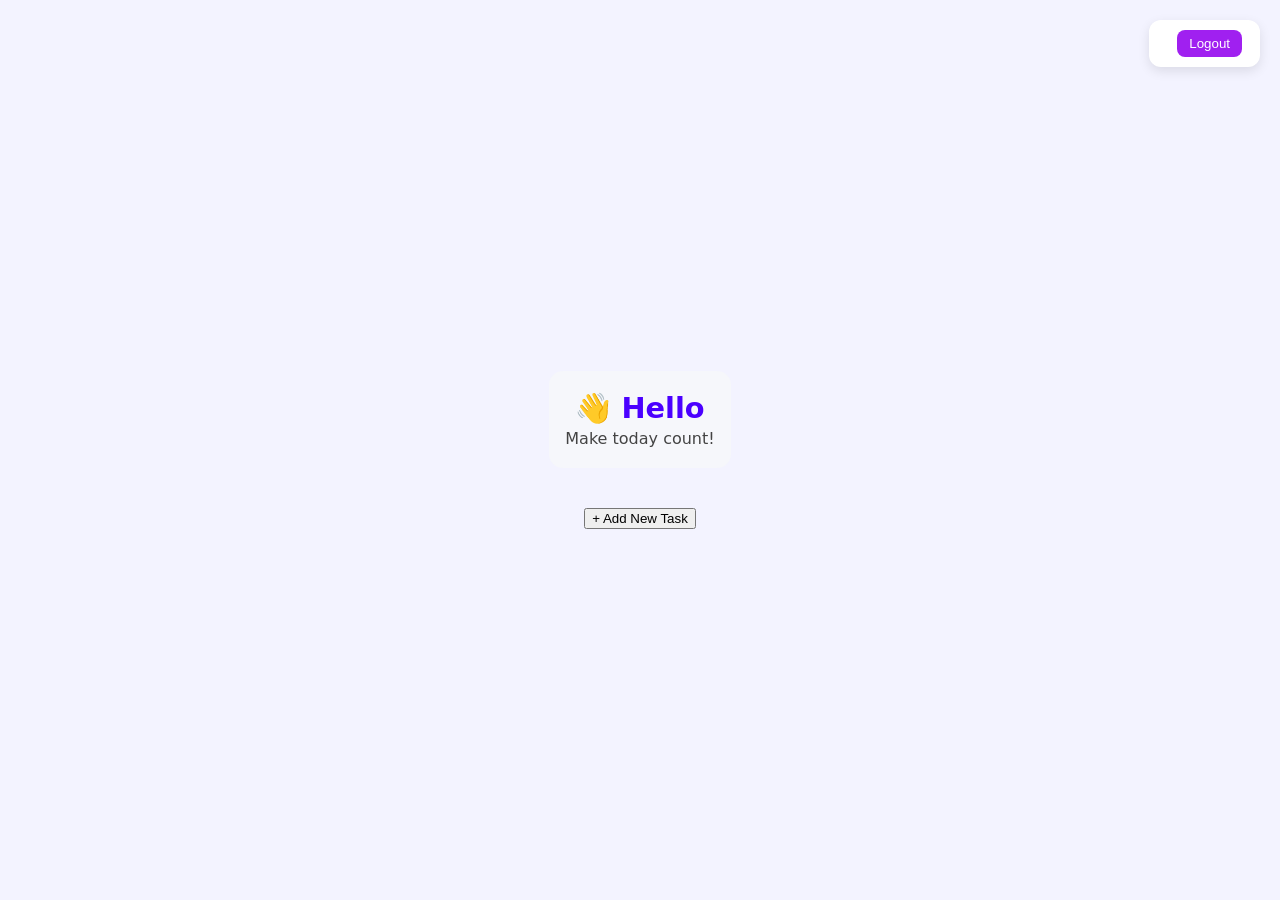
==== frontend/index.html @ fe588bf0 "success" ====
<!DOCTYPE html>
<html lang="en">
<head>
  <meta charset="UTF-8">
  <title>To-Do</title>
  <link rel="stylesheet" href="/static/styles.css">
</head>
<body>
  <header class="hero">
    <h1 id="greeting">👋 Hello</h1>
    <p id="subtext">Make today count!</p>
  </header>

  <div class="user-info">
    <span id="username-display"></span>
    <button onclick="logout()">Logout</button>
  </div>

  <div class="tasks-container" id="tasks-container"></div>

  <button onclick="showAddForm()">+ Add New Task</button>
  <div id="add-form" style="display:none;">
    <input type="text" id="new-task-title" placeholder="Task title">
    <button onclick="handleAdd()">Save</button>
    <button onclick="hideAddForm()">Cancel</button>
  </div>

  <script type="module">
    import { logout, getTasks, addTask, updateTaskTitle, toggleTask, deleteTask } from "/static/api.js";

    // Guard
    if (!localStorage.getItem("access_token")) {
      window.location.href = "/login.html";
    }

    // Greeting
    function updateGreeting() {
      const h = new Date().getHours();
      const parts =
        h >= 5  && h < 12 ? { emoji: "🌅", text: "Good Morning",   sub: "Fresh start. Let's get it!" } :
        h >= 12 && h < 16 ? { emoji: "🌤️", text: "Good Afternoon", sub: "Keep up the momentum!" } :
        h >= 16 && h < 20 ? { emoji: "🌇", text: "Good Evening",   sub: "You're almost there!" } :
                            { emoji: "🌙", text: "Good Night",     sub: "Recharge for tomorrow." };
      document.getElementById("greeting").innerHTML = `${parts.emoji} ${parts.text}`;
      document.getElementById("subtext").innerText = parts.sub;
    }

    // Render
    function renderTasks(tasks) {
        const container = document.getElementById("tasks-container");
        container.innerHTML = tasks.map((task, i) => `
            <div class="task-card ${i % 2 === 0 ? 'yellow' : 'purple'}">
                <div class="task-title ${task.completed ? 'done' : ''}">${task.title}</div>
                <div class="task-actions">
                    <button onclick="handleToggle(${task.id})">
                        ${task.completed ? '↩️' : '✅'}
                    </button>
                    <button onclick="handleEdit(${task.id}, '${task.title.replace(/'/g, "\\'")}')">✏️</button>
                    <button onclick="handleDelete(${task.id})">🗑️</button>
                </div>
            </div>
        `).join("");
    }

    async function refresh() {
      const tasks = await getTasks();
      if (tasks) renderTasks(tasks);
    }

    // Handlers — exposed to window for inline onclick
    window.logout = logout;

    window.handleAdd = async () => {
      const title = document.getElementById("new-task-title").value.trim();
      if (!title) return;
      await addTask(title);
      document.getElementById("new-task-title").value = "";
      hideAddForm();
      refresh();
    };

    window.handleToggle = async (id) => {
        await toggleTask(id);       // no need to pass completed — backend flips it
        refresh();
    };

    window.handleEdit = async (id, currentTitle) => {
        const newTitle = prompt("Edit task:", currentTitle);
        if (!newTitle || newTitle === currentTitle) return;
        await updateTaskTitle(id, newTitle);
        refresh();
    };

    window.handleDelete = async (id) => {
      await deleteTask(id);
      refresh();
    };

    window.showAddForm  = () => document.getElementById("add-form").style.display = "block";
    window.hideAddForm  = () => document.getElementById("add-form").style.display = "none";

    // Init
    updateGreeting();
    setInterval(updateGreeting, 60_000);
    refresh();
  </script>
</body>
</html>
---- static/styles.css ----
body {
    font-family: 'Inter', sans-serif;
    background: #f3f3ff;
    display: flex;
    flex-direction: column;
    justify-content: center;
    align-items: center;
    height: 100vh;
    margin: 0;
}
header {
    padding: 20px;
    text-align: center;
}
header h1 {
    font-weight: 700;
    color: #4b00ff;
}
.tasks-container {
    max-width: 600px;
    min-width: 600px;
    margin: 20px auto;
    display: flex;
    flex-direction: column;
    gap: 15px;
}
.task-card {
    min-width: 600px;
    padding: 15px;
    border-radius: 16px;
    color: #fff;
    position: relative;
    box-shadow: 0 4px 15px rgba(0,0,0,0.1);
}
.task-card.yellow { background: #e5c9e1ff; color: #000; }
.task-card.purple { background: #A020F0; }
.task-title {
    font-weight: 600;
    font-size: 1.1rem;
}
.task-desc {
    margin-top: 5px;
    font-size: 0.9rem;
}
.task-actions {
    position: absolute;
    top: 15px;
    right: 15px;
    display: flex;
    gap: 5px;
}
.task-actions button {
    background: rgba(255,255,255,0.3);
    border: none;
    padding: 5px 8px;
    border-radius: 8px;
    cursor: pointer;
}
.add-task-btn {
    display: block;
    max-width: 200px;
    margin: 30px auto;
    background: #A020F0;
    color: #fff;
    text-align: center;
    padding: 12px;
    border-radius: 50px;
    font-weight: 600;
    text-decoration: none;
    transition: transform 0.2s ease;
}
.add-task-btn:hover {
    transform: scale(1.05);
}

/* User Info (Top Right) */
.user-info {
    position: fixed;
    top: 20px;
    right: 20px;
    background: #fff;
    border-radius: 12px;
    padding: 10px 18px;
    box-shadow: 0 4px 12px rgba(0,0,0,0.1);
    display: flex;
    align-items: center;
    gap: 10px;
    font-weight: 600;
    color: #333;
    font-family: 'Inter', sans-serif;
}

.user-info button {
    background: #A020F0;
    color: #fff;
    border: none;
    padding: 6px 12px;
    border-radius: 8px;
    cursor: pointer;
    transition: transform 0.2s ease, background 0.2s ease;
}

.user-info button:hover {
    transform: scale(1.05);
    background: #8a1ad8;
}

/* Hero Section */
.hero { 
    font-family: system-ui, -apple-system, Segoe UI, Roboto, Arial, sans-serif; 
    padding: 1.25rem 1rem; 
    border-radius: 14px; 
    background: #f6f7fb; 
}
.hero h1 { margin: 0 0 .25rem; font-size: 1.8rem; }
.hero p  { margin: 0; color: #444; }

.auth-card {
    background: #fff;
    padding: 30px 40px;
    border-radius: 20px;
    box-shadow: 0 8px 25px rgba(0,0,0,0.1);
    width: 100%;
    max-width: 400px;
    text-align: center;
}
.auth-card h1 {
    color: #4b00ff;
    margin-bottom: 20px;
    font-weight: 700;
}
.auth-card input {
    width: 100%;
    padding: 12px 15px;
    margin: 10px 0;
    border-radius: 12px;
    border: 1px solid #ccc;
    font-size: 1rem;
    outline: none;
}
.auth-card button {
    width: 100%;
    padding: 12px;
    margin-top: 15px;
    border-radius: 50px;
    border: none;
    background: #A020F0;
    color: #fff;
    font-weight: 600;
    cursor: pointer;
    transition: transform 0.2s ease, background 0.2s ease;
}
.auth-card button:hover {
    background: #8a1ad8;
    transform: scale(1.05);
}
.auth-card p {
    margin-top: 15px;
    font-size: 0.9rem;
}
.auth-card a {
    color: #A020F0;
    text-decoration: none;
    font-weight: 600;
}
.error {
    color: red;
    font-weight: 600;
    margin-bottom: 10px;
}
.add-task-form {
    background: #fff;
    padding: 30px;
    border-radius: 20px;
    box-shadow: 0 8px 25px rgba(0,0,0,0.1);
    width: 100%;
    max-width: 400px;
}
.add-task-form h2 {
    text-align: center;
    color: #A020F0;
    margin-bottom: 20px;
}
.add-task-form input,
.add-task-form textarea,
.add-task-form select {
    width: 100%;
    padding: 10px 15px;
    margin: 10px 0;
    border-radius: 12px;
    border: 1px solid #A020F0;
    outline: none;
    font-size: 1rem;
}
.add-task-form button {
    width: 100%;
    background: #A020F0;
    color: #fff;
    padding: 12px;
    font-weight: 600;
    border: none;
    border-radius: 50px;
    margin-top: 10px;
    cursor: pointer;
    transition: transform 0.2s ease;
}
.add-task-form button:hover {
    transform: scale(1.05);
}
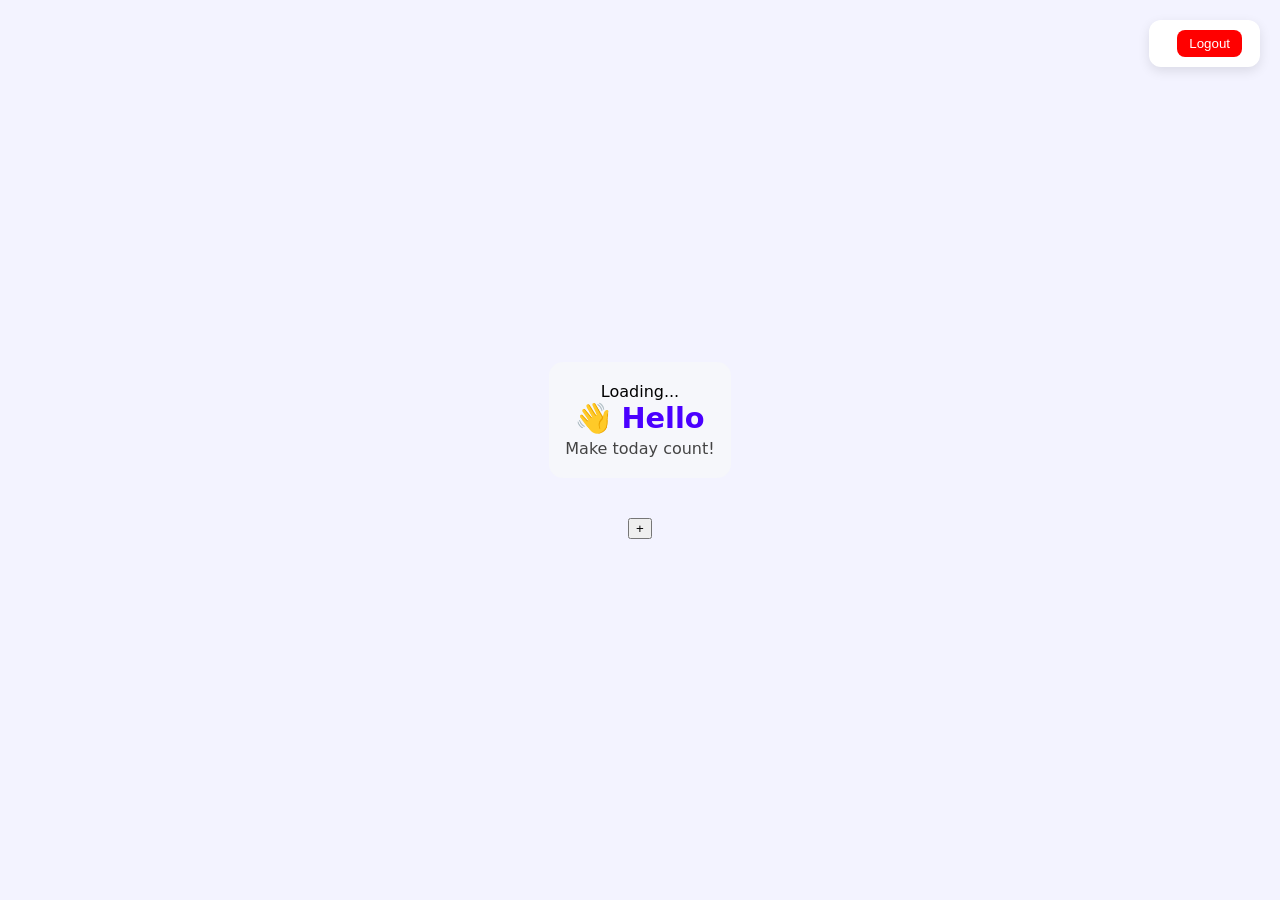
==== commit 992d3022: "new features and fixes" ====
--- a/frontend/index.html
+++ b/frontend/index.html
@@ -7,31 +7,43 @@
 </head>
 <body>
   <header class="hero">
+    <div id = "digital-clock">Loading...</div>
     <h1 id="greeting">👋 Hello</h1>
     <p id="subtext">Make today count!</p>
+    <div id="calendar"></div>
   </header>
+  
 
   <div class="user-info">
-    <span id="username-display"></span>
-    <button onclick="logout()">Logout</button>
+    <span id="user-info"></span>
+    <button style="background-color:red" onclick="logout()">Logout</button>  
   </div>
 
   <div class="tasks-container" id="tasks-container"></div>
 
-  <button onclick="showAddForm()">+ Add New Task</button>
+  <button onclick="showAddForm()">+</button>
   <div id="add-form" style="display:none;">
     <input type="text" id="new-task-title" placeholder="Task title">
     <button onclick="handleAdd()">Save</button>
     <button onclick="hideAddForm()">Cancel</button>
   </div>
 
+ 
+  
   <script type="module">
-    import { logout, getTasks, addTask, updateTaskTitle, toggleTask, deleteTask } from "/static/api.js";
-
+    import { logout, getTasks, addTask, updateTaskTitle, updateTaskDescription, updateTaskDeadline, updateTaskCategory, toggleTask, deleteTask } from "/static/api.js";
     // Guard
     if (!localStorage.getItem("access_token")) {
       window.location.href = "/login.html";
     }
+    //clock
+    function updateClock() {
+      const now = new Date();
+      const timeString = now.toLocaleTimeString();
+      document.getElementById('digital-clock').innerText = timeString;
+    }
+    setInterval(updateClock, 1000);
+    updateClock();
 
     // Greeting
     function updateGreeting() {
@@ -55,12 +67,40 @@
                     <button onclick="handleToggle(${task.id})">
                         ${task.completed ? '↩️' : '✅'}
                     </button>
-                    <button onclick="handleEdit(${task.id}, '${task.title.replace(/'/g, "\\'")}')">✏️</button>
-                    <button onclick="handleDelete(${task.id})">🗑️</button>
+                    <button onclick="handleEdit(${task.id}, '${task.title.replace(/'/g, "\\'")}', '${(task.description||'').replace(/'/g, "\\'")}', '${task.deadline||''}', '${task.category||''}')">✏️</button>                      <button onclick="handleDelete(${task.id})">🗑️</button>
                 </div>
             </div>
         `).join("");
+      
     }
+    function hover(){
+      const card = document.querySelector('.task-container');
+      const hidePreview = () => (card.style.display = 'none');
+      const showPreview = (e) => {
+        card.querySelector('.task-description').innerText = e.description ? `Description: ${e.description}` : 'No description';
+        card.querySelector('.task-deadline').innerText = e.deadline ? `Deadline: ${new Date(e.deadline).toLocaleString()}` : 'No deadline';
+        card.querySelector('.task-category').innerText = e.category ? `Category: ${e.category}` : 'No category';
+      }
+      document.querySelectorAll('.task-card').forEach(card => {
+        card.addEventListener('mouseover', () => showPreview(card.dataset));
+        card.addEventListener('mouseout', hidePreview);
+    });
+
+
+    }
+    
+    function user() {
+        const token = localStorage.getItem("access_token");
+        if (!token) return null;
+        try {
+            const payload = JSON.parse(atob(token.split(".")[1]));
+            return { username: payload.sub };
+        } catch {
+            return null;
+        }
+    }
+    const u = user();
+    if (u) document.getElementById("user-info").textContent = `Logged in as ${u.username}`;
 
     async function refresh() {
       const tasks = await getTasks();
@@ -72,11 +112,15 @@
 
     window.handleAdd = async () => {
       const title = document.getElementById("new-task-title").value.trim();
+      
+
       if (!title) return;
       await addTask(title);
       document.getElementById("new-task-title").value = "";
       hideAddForm();
+      
       refresh();
+
     };
 
     window.handleToggle = async (id) => {
@@ -84,19 +128,28 @@
         refresh();
     };
 
-    window.handleEdit = async (id, currentTitle) => {
-        const newTitle = prompt("Edit task:", currentTitle);
-        if (!newTitle || newTitle === currentTitle) return;
-        await updateTaskTitle(id, newTitle);
-        refresh();
-    };
+    window.handleEdit = async (id, currentTitle, currentDescription, currentDeadline, currentCategory) => {
+    const newTitle       = prompt("Edit task title:", currentTitle);
+    const newDescription = prompt("Edit description:", currentDescription);
+    const newDeadline    = prompt("Edit deadline (YYYY-MM-DDTHH:MM):", currentDeadline ? new Date(currentDeadline).toISOString().slice(0, 16) : "");
+    const newCategory    = prompt("Edit category:", currentCategory);
 
+    // If user hit Cancel on every prompt, do nothing
+    if (newTitle === null && newDescription === null && newDeadline === null && newCategory === null) return;
+
+    if (newTitle       !== null && newTitle       !== currentTitle)       await updateTaskTitle(id, newTitle);
+    if (newDescription !== null && newDescription !== currentDescription) await updateTaskDescription(id, newDescription);
+    if (newDeadline    !== null && newDeadline    !== currentDeadline)    await updateTaskDeadline(id, newDeadline);
+    if (newCategory    !== null && newCategory    !== currentCategory)    await updateTaskCategory(id, newCategory);
+
+    refresh();
+};
     window.handleDelete = async (id) => {
       await deleteTask(id);
       refresh();
     };
 
-    window.showAddForm  = () => document.getElementById("add-form").style.display = "block";
+    window.showAddForm  = () => window.location.href="/add.html";
     window.hideAddForm  = () => document.getElementById("add-form").style.display = "none";
 
     // Init
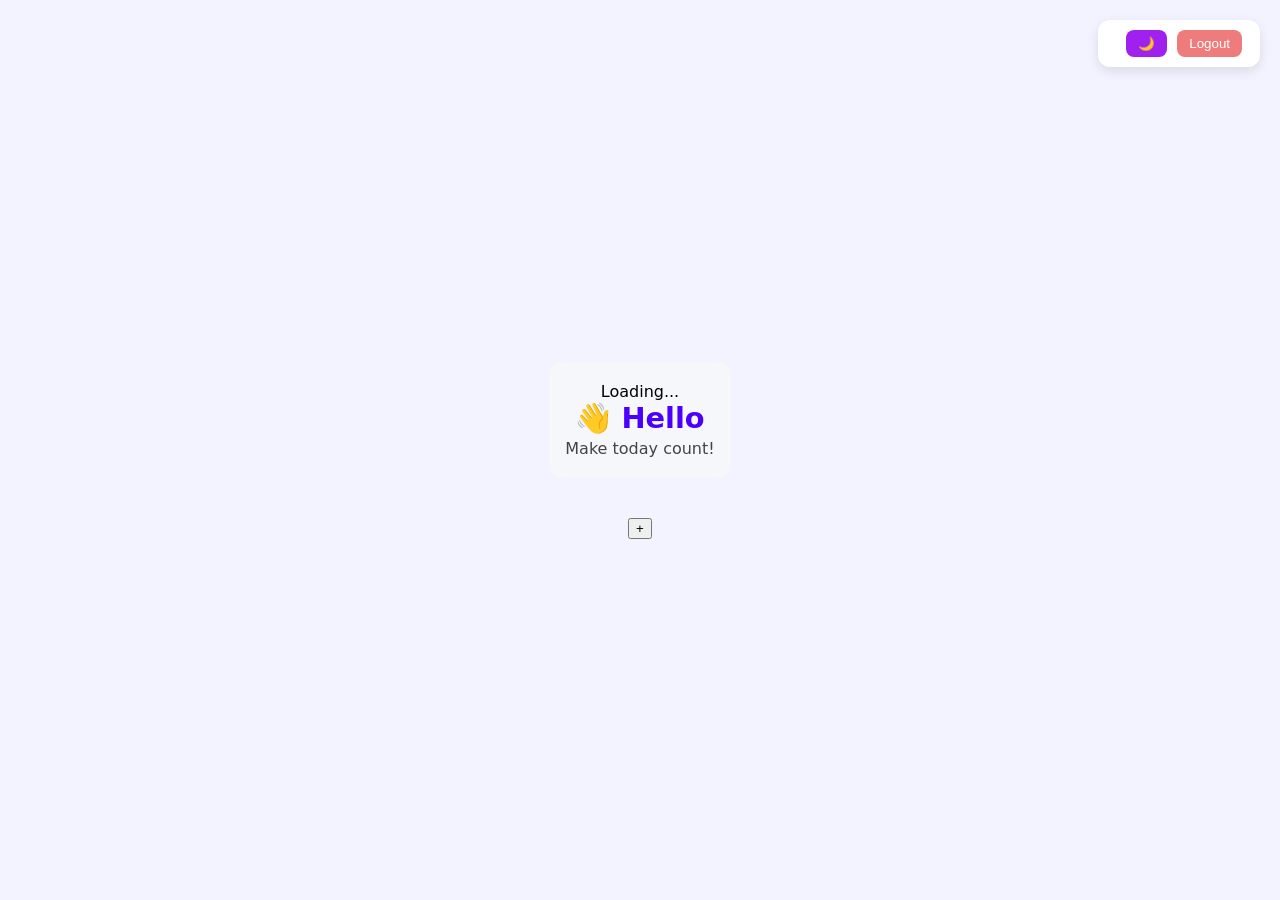
==== commit 9cdfd0a4: "added darkmode" ====
--- a/frontend/index.html
+++ b/frontend/index.html
@@ -15,8 +15,13 @@
   
 
   <div class="user-info">
+    
     <span id="user-info"></span>
-    <button style="background-color:red" onclick="logout()">Logout</button>  
+    <div>
+      <button id="dark-toggle">🌙</button>
+    </div>
+    
+    <button style="background-color:rgb(238, 124, 124)" onclick="logout()">Logout</button>  
   </div>
 
   <div class="tasks-container" id="tasks-container"></div>
@@ -56,12 +61,29 @@
       document.getElementById("greeting").innerHTML = `${parts.emoji} ${parts.text}`;
       document.getElementById("subtext").innerText = parts.sub;
     }
+   // Dark mode toggle
+    function toggleDark() {
+        document.body.classList.toggle("dark");
+        const isDark = document.body.classList.contains("dark");
+        localStorage.setItem("darkMode", isDark);
+        document.getElementById("dark-toggle").textContent = isDark ? "☀️" : "🌙";
+        
+        refresh(); // ✅ re-render tasks with new colors
+    }
 
+    document.getElementById("dark-toggle").addEventListener("click", toggleDark);
+
+    // Remember preference on page load
+    if (localStorage.getItem("darkMode") === "true") {
+        document.body.classList.add("dark");
+        document.getElementById("dark-toggle").textContent = "☀️";
+    }
     // Render
     function renderTasks(tasks) {
         const container = document.getElementById("tasks-container");
+        const isDark = document.body.classList.contains("dark");
         container.innerHTML = tasks.map((task, i) => `
-            <div class="task-card ${i % 2 === 0 ? 'yellow' : 'purple'}">
+            <div class="task-card ${!isDark ? (i% 2 === 0 ? 'yellow' : 'purple'):(i% 2 === 0 ? 'blue' : 'purple')}">
                 <div class="task-title ${task.completed ? 'done' : ''}">${task.title}</div>
                 <div class="task-actions">
                     <button onclick="handleToggle(${task.id})">
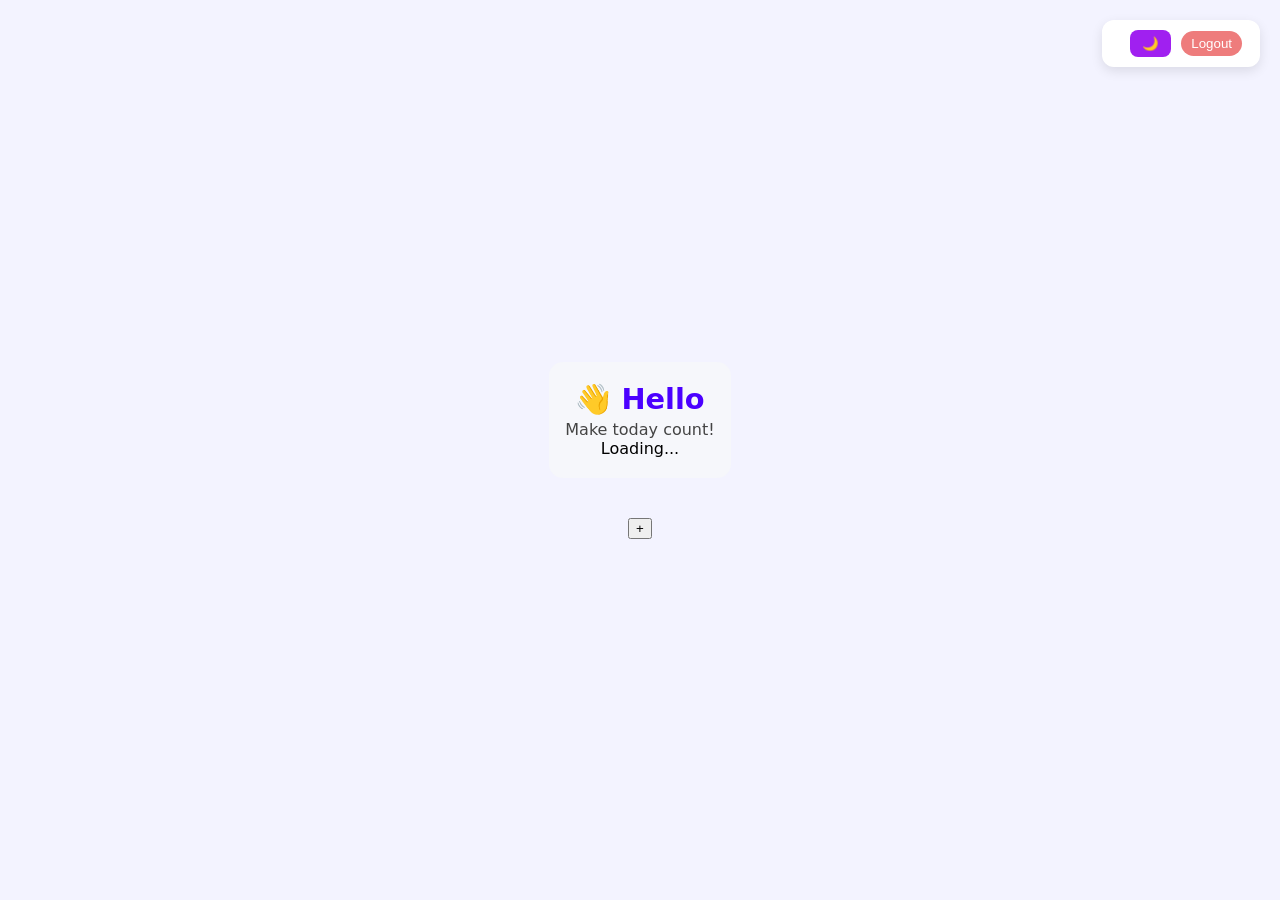
==== commit 1bec8609: "added calendar and fixed hover details" ====
--- a/frontend/index.html
+++ b/frontend/index.html
@@ -4,13 +4,15 @@
   <meta charset="UTF-8">
   <title>To-Do</title>
   <link rel="stylesheet" href="/static/styles.css">
+  <script type="module" src="/static/darkmode.js"></script>
 </head>
 <body>
   <header class="hero">
-    <div id = "digital-clock">Loading...</div>
     <h1 id="greeting">👋 Hello</h1>
     <p id="subtext">Make today count!</p>
+    <div id = "digital-clock">Loading...</div>
     <div id="calendar"></div>
+    
   </header>
   
 
@@ -21,7 +23,7 @@
       <button id="dark-toggle">🌙</button>
     </div>
     
-    <button style="background-color:rgb(238, 124, 124)" onclick="logout()">Logout</button>  
+    <button style="background-color:rgb(238, 124, 124); border-radius:50px; padding:5px 10px; border: none;cursor:pointer" onclick="logout()">Logout</button>  
   </div>
 
   <div class="tasks-container" id="tasks-container"></div>
@@ -62,55 +64,35 @@
       document.getElementById("subtext").innerText = parts.sub;
     }
    // Dark mode toggle
-    function toggleDark() {
-        document.body.classList.toggle("dark");
-        const isDark = document.body.classList.contains("dark");
-        localStorage.setItem("darkMode", isDark);
-        document.getElementById("dark-toggle").textContent = isDark ? "☀️" : "🌙";
-        
-        refresh(); // ✅ re-render tasks with new colors
-    }
-
-    document.getElementById("dark-toggle").addEventListener("click", toggleDark);
-
-    // Remember preference on page load
-    if (localStorage.getItem("darkMode") === "true") {
-        document.body.classList.add("dark");
-        document.getElementById("dark-toggle").textContent = "☀️";
-    }
+    import { initDarkMode } from "/static/darkmode.js";
+
+    // remove your old toggleDark function and dark-toggle event listener
+    initDarkMode("dark-toggle");
     // Render
     function renderTasks(tasks) {
         const container = document.getElementById("tasks-container");
         const isDark = document.body.classList.contains("dark");
         container.innerHTML = tasks.map((task, i) => `
-            <div class="task-card ${!isDark ? (i% 2 === 0 ? 'yellow' : 'purple'):(i% 2 === 0 ? 'blue' : 'purple')}">
+            <div class="task-card ${!isDark ? (i % 2 === 0 ? 'yellow' : 'purple') : (i % 2 === 0 ? 'blue' : 'purple')}" onclick="handleCardClick(this)">
                 <div class="task-title ${task.completed ? 'done' : ''}">${task.title}</div>
                 <div class="task-actions">
-                    <button onclick="handleToggle(${task.id})">
+                    <button onclick="event.stopPropagation(); handleToggle(${task.id})">
                         ${task.completed ? '↩️' : '✅'}
                     </button>
-                    <button onclick="handleEdit(${task.id}, '${task.title.replace(/'/g, "\\'")}', '${(task.description||'').replace(/'/g, "\\'")}', '${task.deadline||''}', '${task.category||''}')">✏️</button>                      <button onclick="handleDelete(${task.id})">🗑️</button>
+                    <button onclick="event.stopPropagation(); handleEdit(${task.id}, '${task.title.replace(/'/g, "\\'")}', '${(task.description||'').replace(/'/g, "\\'")}', '${task.deadline||''}', '${task.category||''}')">✏️</button>
+                    <button onclick="event.stopPropagation(); handleDelete(${task.id})">🗑️</button>
+                </div>
+                <div class="task-preview">
+                    <p>📝 ${task.description || 'No description'}</p>
+                    <p>⏰ ${task.deadline ? new Date(task.deadline).toLocaleString() : 'No deadline'}</p>
+                    <p>🏷️ ${task.category || 'No category'}</p>
                 </div>
             </div>
         `).join("");
-      
-    }
-    function hover(){
-      const card = document.querySelector('.task-container');
-      const hidePreview = () => (card.style.display = 'none');
-      const showPreview = (e) => {
-        card.querySelector('.task-description').innerText = e.description ? `Description: ${e.description}` : 'No description';
-        card.querySelector('.task-deadline').innerText = e.deadline ? `Deadline: ${new Date(e.deadline).toLocaleString()}` : 'No deadline';
-        card.querySelector('.task-category').innerText = e.category ? `Category: ${e.category}` : 'No category';
-      }
-      document.querySelectorAll('.task-card').forEach(card => {
-        card.addEventListener('mouseover', () => showPreview(card.dataset));
-        card.addEventListener('mouseout', hidePreview);
-    });
-
-
-    }
-    
+    }
+    window.handleCardClick = (card) => {
+        card.classList.toggle("clicked");
+    }
     function user() {
         const token = localStorage.getItem("access_token");
         if (!token) return null;
@@ -121,6 +103,39 @@
             return null;
         }
     }
+    function renderCalendar() {
+        const now = new Date();
+        const year = now.getFullYear();
+        const month = now.getMonth();
+        const today = now.getDate();
+
+        const monthNames = ["January","February","March","April","May","June",
+                            "July","August","September","October","November","December"];
+
+        const firstDay = new Date(year, month, 1).getDay();
+        const daysInMonth = new Date(year, month + 1, 0).getDate();
+
+        let html = `
+            <div class="calendar">
+                <div class="calendar-header">${monthNames[month]} ${year}</div>
+                <div class="calendar-grid">
+                    <span>Su</span><span>Mo</span><span>Tu</span>
+                    <span>We</span><span>Th</span><span>Fr</span><span>Sa</span>
+        `;
+
+        // Empty cells before first day
+        for (let i = 0; i < firstDay; i++) {
+            html += `<span></span>`;
+        }
+
+        // Day cells
+        for (let d = 1; d <= daysInMonth; d++) {
+            html += `<span class="${d === today ? 'today' : ''}">${d}</span>`;
+        }
+
+        html += `</div></div>`;
+        document.getElementById("calendar").innerHTML = html;
+    }
     const u = user();
     if (u) document.getElementById("user-info").textContent = `Logged in as ${u.username}`;
 
@@ -166,15 +181,18 @@
 
     refresh();
 };
+
     window.handleDelete = async (id) => {
       await deleteTask(id);
       refresh();
     };
 
+
     window.showAddForm  = () => window.location.href="/add.html";
     window.hideAddForm  = () => document.getElementById("add-form").style.display = "none";
 
     // Init
+    renderCalendar();   
     updateGreeting();
     setInterval(updateGreeting, 60_000);
     refresh();
